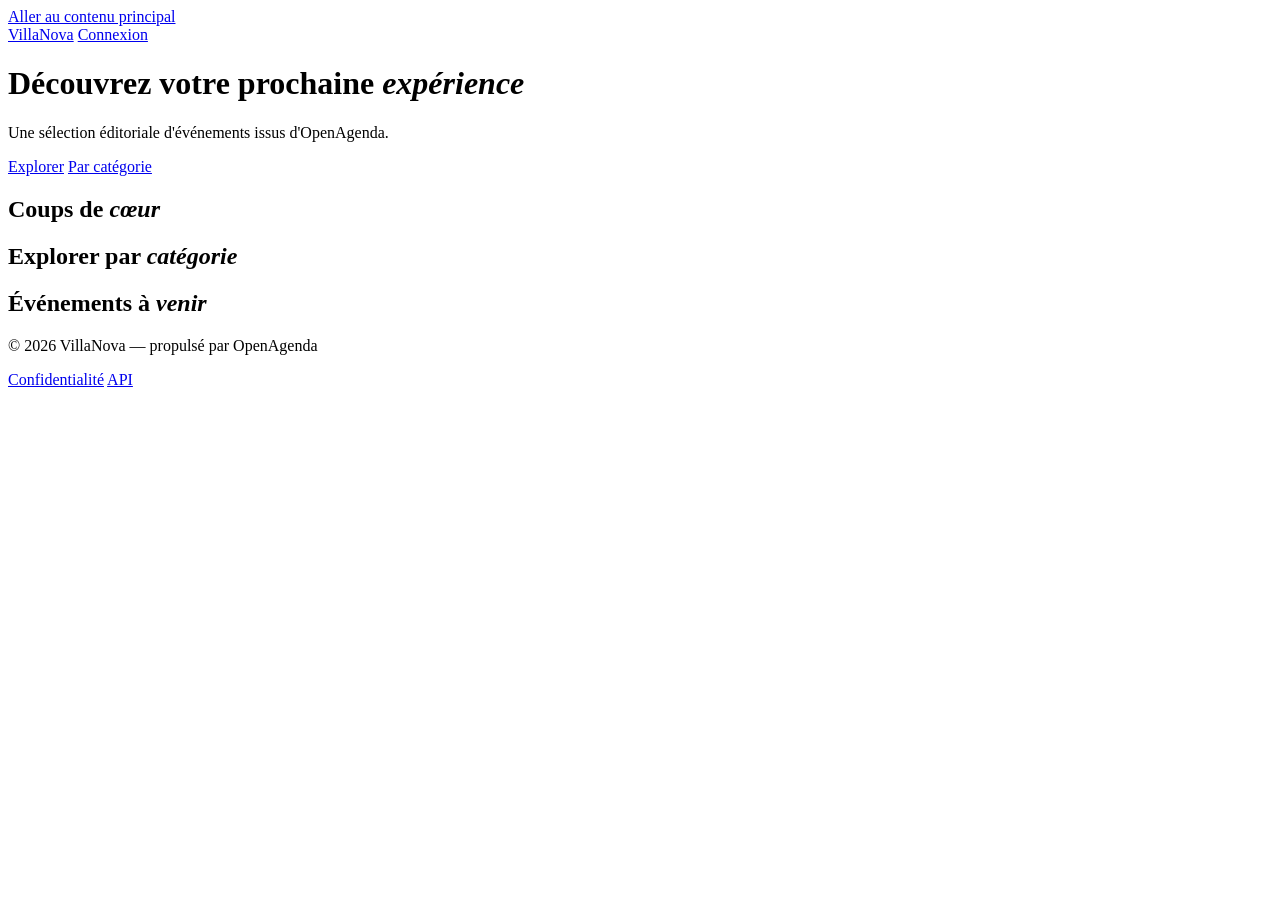
==== VillaNova-main/villanova/index.html @ d989e103 "Add files via upload" ====
<!DOCTYPE html>
<html lang="fr">
<head>
  <meta charset="UTF-8">
  <meta name="viewport" content="width=device-width, initial-scale=1.0">
  <title>VillaNova — Découvrez les événements près de chez vous</title>
  <link href="https://fonts.googleapis.com/css2?family=Playfair+Display:ital,wght@0,700;1,400&family=DM+Sans:wght@400;600&display=swap" rel="stylesheet">
  <link rel="stylesheet" href="/villanova/css/sass/main.css">
</head>
<body>

  <a href="#main" class="skip-link">Aller au contenu principal</a>

  <nav aria-label="Navigation principale">
    <a href="index.html" class="logo" aria-label="VillaNova — accueil">VillaNova</a>
    <a href="#" class="btn">Connexion</a>
  </nav>

  <main id="main">
    <div class="hero">
      <h1>Découvrez votre prochaine <em>expérience</em></h1>
      <p>Une sélection éditoriale d'événements issus d'OpenAgenda.</p>
      <div class="btns">
        <a href="#evenements" class="primary">Explorer</a>
        <a href="#categories" class="secondary">Par catégorie</a>
      </div>
    </div>

    <section id="evenements" aria-labelledby="titre-evenements">
      <div class="container">
        <h2 id="titre-evenements">Coups de <em>cœur</em></h2>
        <div class="cards" id="cards" role="list" aria-live="polite"></div>
      </div>
    </section>

    <section id="categories" class="bg" aria-labelledby="titre-categories">
      <div class="container">
        <h2 id="titre-categories">Explorer par <em>catégorie</em></h2>
        <div class="cats" id="cats" role="group" aria-label="Filtrer par catégorie"></div>
      </div>
    </section>

    <section id="agenda" aria-labelledby="titre-agenda">
      <div class="container">
        <h2 id="titre-agenda">Événements à <em>venir</em></h2>
        <div class="rows" id="rows" role="list" aria-live="polite"></div>
      </div>
    </section>
  </main>

  <footer>
    <p>© 2026 VillaNova — propulsé par OpenAgenda</p>
    <div>
      <a href="#">Confidentialité</a>
      <a href="https://api.openagenda.com" target="_blank" rel="noopener">API</a>
    </div>
  </footer>

  <script src="/villanova/javascript/app.js"></script>
</body>
</html>
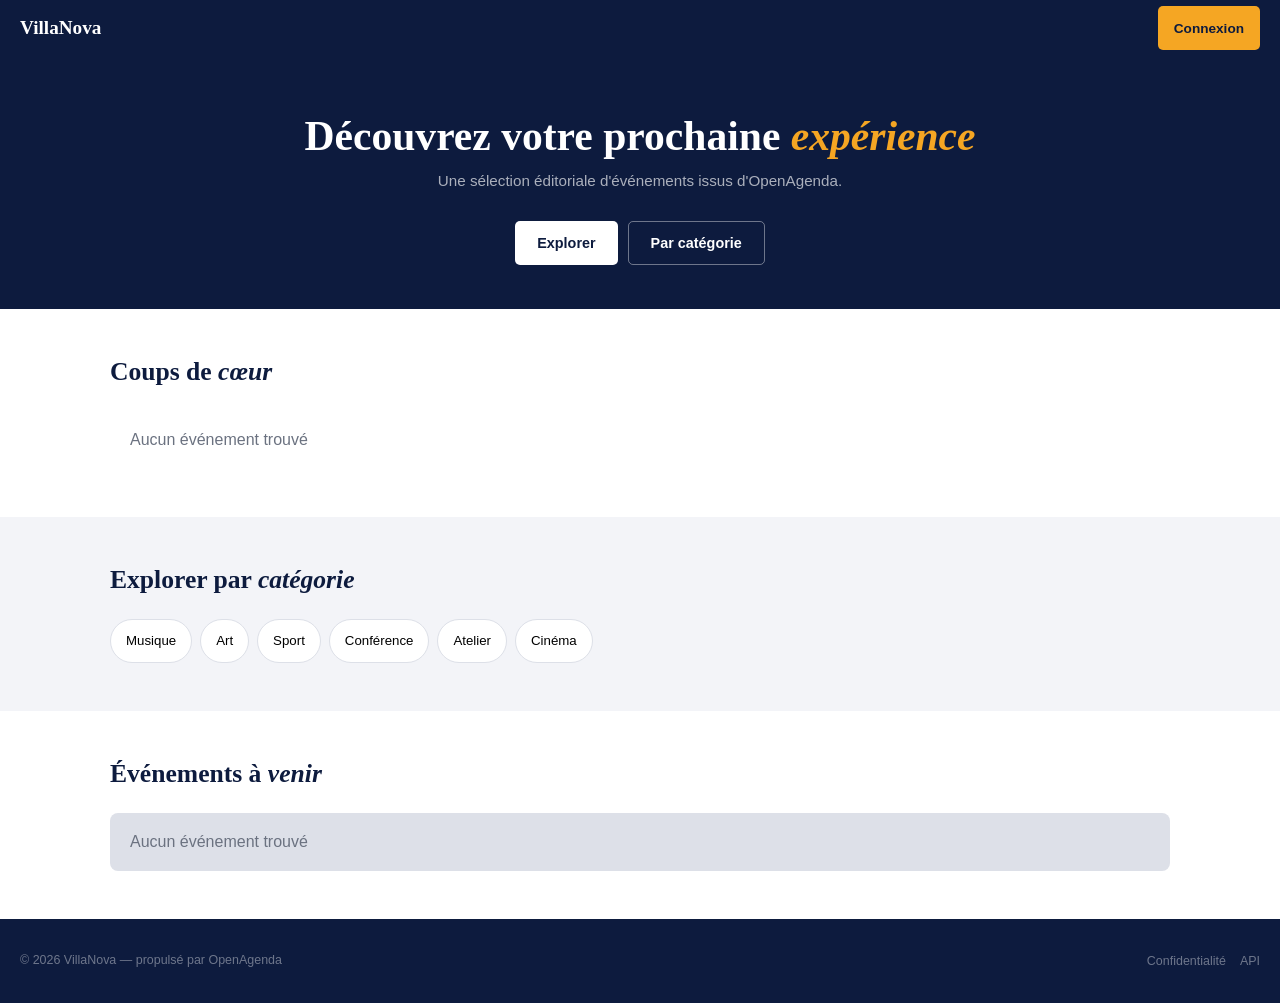
==== commit 5a05b00a: "Update index.html" ====
--- a/VillaNova-main/villanova/index.html
+++ b/VillaNova-main/villanova/index.html
@@ -5,7 +5,7 @@
   <meta name="viewport" content="width=device-width, initial-scale=1.0">
   <title>VillaNova — Découvrez les événements près de chez vous</title>
   <link href="https://fonts.googleapis.com/css2?family=Playfair+Display:ital,wght@0,700;1,400&family=DM+Sans:wght@400;600&display=swap" rel="stylesheet">
-  <link rel="stylesheet" href="/villanova/css/sass/main.css">
+  <link rel="stylesheet" href="css/sass/main.css">
 </head>
 <body>
 
@@ -56,6 +56,6 @@
     </div>
   </footer>
 
-  <script src="/villanova/javascript/app.js"></script>
+  <script src="javascript/app.js"></script>
 </body>
 </html>
--- a/VillaNova-main/villanova/css/sass/main.css
+++ b/VillaNova-main/villanova/css/sass/main.css
@@ -0,0 +1,549 @@
+@charset "UTF-8";
+@import url("https://fonts.googleapis.com/css2?family=Playfair+Display:ital,wght@0,700;1,400&family=DM+Sans:wght@400;600&display=swap");
+*,
+*::before,
+*::after {
+  box-sizing: border-box;
+  margin: 0;
+  padding: 0;
+}
+
+html {
+  scroll-behavior: smooth;
+}
+
+body {
+  font-family: "DM Sans", sans-serif;
+  font-size: 16px;
+  color: #0d1b3e;
+  background: #ffffff;
+  display: flex;
+  flex-direction: column;
+  min-height: 100vh;
+}
+
+.skip-link {
+  position: absolute;
+  top: -100px;
+  left: 0;
+  background: #f5a623;
+  color: #0d1b3e;
+  padding: 10px 16px;
+  font-weight: 600;
+  z-index: 999;
+}
+.skip-link:focus {
+  top: 0;
+}
+
+main {
+  flex: 1;
+}
+
+a {
+  text-decoration: none;
+  color: inherit;
+}
+
+img {
+  display: block;
+  width: 100%;
+}
+
+ul {
+  list-style: none;
+}
+
+button {
+  font-family: inherit;
+  cursor: pointer;
+  border: none;
+  background: none;
+}
+
+p {
+  line-height: 1.5;
+}
+
+.container {
+  max-width: 1100px;
+  margin: 0 auto;
+  padding: 0 20px;
+}
+
+h2 {
+  font-family: "Playfair Display", serif;
+  font-size: 1.6rem;
+  font-weight: 700;
+  margin-bottom: 24px;
+}
+h2 em {
+  font-style: italic;
+}
+
+:focus-visible {
+  outline: 3px solid #f5a623;
+  outline-offset: 3px;
+}
+
+nav {
+  background: #0d1b3e;
+  height: 56px;
+  padding: 0 20px;
+  display: flex;
+  align-items: center;
+  justify-content: space-between;
+  position: sticky;
+  top: 0;
+  z-index: 10;
+}
+nav .logo {
+  font-family: "Playfair Display", serif;
+  color: #ffffff;
+  font-size: 1.2rem;
+  font-weight: 700;
+  align-self: stretch;
+  display: flex;
+  align-items: center;
+}
+nav .btn {
+  background: #f5a623;
+  color: #0d1b3e;
+  padding: 7px 16px;
+  border-radius: 5px;
+  font-weight: 600;
+  font-size: 0.85rem;
+  min-height: 44px;
+  display: inline-flex;
+  align-items: center;
+}
+
+.hero {
+  background: #0d1b3e;
+  padding: 56px 20px 44px;
+  text-align: center;
+  color: #ffffff;
+}
+.hero h1 {
+  font-family: "Playfair Display", serif;
+  font-size: clamp(1.8rem, 4vw, 2.6rem);
+  margin-bottom: 10px;
+}
+.hero h1 em {
+  color: #f5a623;
+  font-style: italic;
+}
+.hero p {
+  color: rgba(255, 255, 255, 0.65);
+  font-size: 0.95rem;
+  margin-bottom: 28px;
+}
+.hero .btns {
+  display: flex;
+  justify-content: center;
+  gap: 10px;
+  flex-wrap: wrap;
+}
+.hero .btns a {
+  padding: 10px 22px;
+  border-radius: 5px;
+  font-weight: 600;
+  font-size: 0.9rem;
+  min-height: 44px;
+  display: inline-flex;
+  align-items: center;
+}
+.hero .btns a.primary {
+  background: #ffffff;
+  color: #0d1b3e;
+}
+.hero .btns a.secondary {
+  background: transparent;
+  color: #ffffff;
+  border: 1.5px solid rgba(255, 255, 255, 0.4);
+}
+
+section {
+  padding: 48px 0;
+}
+
+.bg {
+  background: #f3f4f8;
+}
+
+.cards {
+  display: grid;
+  grid-template-columns: repeat(4, 1fr);
+  gap: 16px;
+}
+@media (max-width: 860px) {
+  .cards {
+    grid-template-columns: repeat(2, 1fr);
+  }
+}
+@media (max-width: 480px) {
+  .cards {
+    grid-template-columns: 1fr;
+  }
+}
+
+.card {
+  border-radius: 8px;
+  overflow: hidden;
+  border: 1.5px solid #f3f4f8;
+  cursor: pointer;
+  transition: border-color 0.2s;
+}
+.card:hover, .card:focus {
+  border-color: #0d1b3e;
+  outline: none;
+}
+.card img {
+  height: 155px;
+  -o-object-fit: cover;
+     object-fit: cover;
+}
+.card .body {
+  padding: 12px;
+}
+.card .body .meta {
+  font-size: 0.72rem;
+  color: #6b7280;
+  margin-bottom: 5px;
+}
+.card .body h3 {
+  font-size: 0.92rem;
+  font-weight: 600;
+  line-height: 1.35;
+  margin-bottom: 3px;
+}
+.card .body .loc {
+  font-size: 0.75rem;
+  color: #6b7280;
+}
+
+.cats {
+  display: flex;
+  flex-wrap: wrap;
+  gap: 8px;
+}
+
+.chip {
+  padding: 7px 15px;
+  border-radius: 100px;
+  border: 1.5px solid #dde0e8;
+  font-size: 0.83rem;
+  background: #ffffff;
+  transition: all 0.15s;
+  min-height: 44px;
+}
+.chip:hover, .chip:focus, .chip.active {
+  background: #0d1b3e;
+  color: #ffffff;
+  border-color: #0d1b3e;
+}
+
+.rows {
+  border-radius: 8px;
+  overflow: hidden;
+  display: flex;
+  flex-direction: column;
+  gap: 1px;
+  background: #dde0e8;
+}
+
+.row {
+  display: grid;
+  grid-template-columns: 62px 1fr auto;
+  gap: 14px;
+  align-items: center;
+  padding: 13px 18px;
+  background: #ffffff;
+  cursor: pointer;
+  transition: background 0.15s;
+  min-height: 44px;
+}
+.row:hover, .row:focus {
+  background: #f3f4f8;
+  outline: none;
+}
+.row .date {
+  background: #0d1b3e;
+  color: #ffffff;
+  border-radius: 5px;
+  text-align: center;
+  padding: 6px 4px;
+}
+.row .date .d {
+  display: block;
+  font-family: "Playfair Display", serif;
+  font-size: 1.25rem;
+  font-weight: 700;
+  line-height: 1;
+}
+.row .date .m {
+  display: block;
+  font-size: 0.6rem;
+  opacity: 0.65;
+  text-transform: uppercase;
+  letter-spacing: 0.08em;
+  margin-top: 1px;
+}
+.row .info .title {
+  font-weight: 600;
+  font-size: 0.88rem;
+  margin-bottom: 2px;
+}
+.row .info .sub {
+  font-size: 0.75rem;
+  color: #6b7280;
+}
+.row .price {
+  text-align: right;
+  font-weight: 600;
+  font-size: 0.88rem;
+}
+.row .price span {
+  display: block;
+  font-size: 0.65rem;
+  padding: 2px 7px;
+  border-radius: 100px;
+  margin-top: 3px;
+}
+.row .price span.free {
+  background: #d1fae5;
+  color: #065f46;
+}
+.row .price span.paid {
+  background: #dbeafe;
+  color: #1e40af;
+}
+
+.event-hero {
+  width: 100%;
+  height: 380px;
+  -o-object-fit: cover;
+     object-fit: cover;
+  -o-object-position: center;
+     object-position: center;
+}
+
+.event-body {
+  max-width: 720px;
+  margin: 36px auto;
+  padding: 0 20px;
+}
+.event-body .badge {
+  display: inline-block;
+  background: #f5a623;
+  color: #0d1b3e;
+  font-size: 0.72rem;
+  font-weight: 700;
+  padding: 3px 10px;
+  border-radius: 4px;
+  text-transform: uppercase;
+  margin-bottom: 14px;
+}
+.event-body h1 {
+  font-family: "Playfair Display", serif;
+  font-size: 1.9rem;
+  margin-bottom: 16px;
+}
+.event-body .metas {
+  display: flex;
+  flex-wrap: wrap;
+  gap: 14px;
+  font-size: 0.88rem;
+  color: #6b7280;
+  margin-bottom: 24px;
+}
+.event-body .desc {
+  font-size: 0.95rem;
+  line-height: 1.75;
+  color: #374151;
+  margin-bottom: 32px;
+}
+.event-body .back {
+  display: inline-flex;
+  align-items: center;
+  padding: 9px 20px;
+  border: 1.5px solid #0d1b3e;
+  border-radius: 5px;
+  font-weight: 600;
+  font-size: 0.88rem;
+  min-height: 44px;
+}
+.event-body .back:hover, .event-body .back:focus {
+  background: #0d1b3e;
+  color: #ffffff;
+}
+
+.event-details {
+  margin: 24px 0;
+  border-top: 1px solid #f3f4f8;
+  padding-top: 20px;
+  display: flex;
+  flex-direction: column;
+  gap: 12px;
+}
+
+.detail-row {
+  display: flex;
+  gap: 16px;
+  font-size: 0.9rem;
+}
+.detail-row strong {
+  min-width: 120px;
+  color: #0d1b3e;
+  font-weight: 600;
+}
+.detail-row span {
+  color: #6b7280;
+}
+
+footer {
+  background: #0d1b3e;
+  padding: 20px;
+  display: flex;
+  justify-content: space-between;
+  align-items: center;
+  flex-wrap: wrap;
+  gap: 8px;
+}
+footer p,
+footer a {
+  font-size: 0.78rem;
+  color: rgba(255, 255, 255, 0.4);
+}
+footer a {
+  min-height: 44px;
+  display: inline-flex;
+  align-items: center;
+}
+footer a:hover {
+  color: #ffffff;
+}
+footer div {
+  display: flex;
+  gap: 14px;
+}
+
+.see-all {
+  text-align: center;
+  margin-top: 24px;
+}
+.see-all a {
+  font-size: 0.875rem;
+  font-weight: 600;
+  color: #0d1b3e;
+  border-bottom: 1.5px solid #0d1b3e;
+  padding-bottom: 2px;
+}
+.see-all a:hover {
+  opacity: 0.7;
+}
+
+.voir-plus {
+  display: block;
+  margin: 16px auto 0;
+  padding: 10px 28px;
+  border: 1.5px solid #0d1b3e;
+  border-radius: 100px;
+  font-size: 0.875rem;
+  font-weight: 600;
+  color: #0d1b3e;
+  background: #ffffff;
+  cursor: pointer;
+}
+.voir-plus:hover {
+  background: #0d1b3e;
+  color: #ffffff;
+}
+
+#cards:empty::before,
+#rows:empty::before {
+  content: "Aucun événement trouvé";
+  display: block;
+  padding: 20px;
+  color: #6b7280;
+  grid-column: 1/-1;
+}
+
+@media (max-width: 768px) {
+  nav {
+    padding: 0 16px;
+  }
+  nav ul {
+    display: none;
+  }
+  .hero {
+    padding: 40px 16px 32px;
+  }
+  .hero h1 {
+    font-size: 1.8rem;
+  }
+  .hero p {
+    font-size: 0.85rem;
+  }
+  .hero .btns {
+    flex-direction: column;
+    align-items: center;
+  }
+  .hero .btns a {
+    width: 100%;
+    text-align: center;
+  }
+  .container {
+    padding: 0 16px;
+  }
+  section {
+    padding: 32px 0;
+  }
+  h2 {
+    font-size: 1.3rem;
+  }
+  .cats {
+    gap: 6px;
+  }
+  .chip {
+    padding: 6px 12px;
+    font-size: 0.78rem;
+  }
+  .row {
+    grid-template-columns: 52px 1fr auto;
+    gap: 10px;
+    padding: 10px 14px;
+  }
+  .row .date .d {
+    font-size: 1rem;
+  }
+  .row .info .title {
+    font-size: 0.82rem;
+  }
+  .row .price {
+    font-size: 0.82rem;
+  }
+  .event-hero {
+    height: 200px;
+  }
+  .event-body h1 {
+    font-size: 1.4rem;
+  }
+  .event-body .metas {
+    flex-direction: column;
+    gap: 8px;
+  }
+  .detail-row {
+    flex-direction: column;
+    gap: 4px;
+  }
+  .detail-row strong {
+    min-width: unset;
+  }
+  footer {
+    flex-direction: column;
+    text-align: center;
+    gap: 12px;
+    padding: 20px 16px;
+  }
+}/*# sourceMappingURL=main.css.map */
